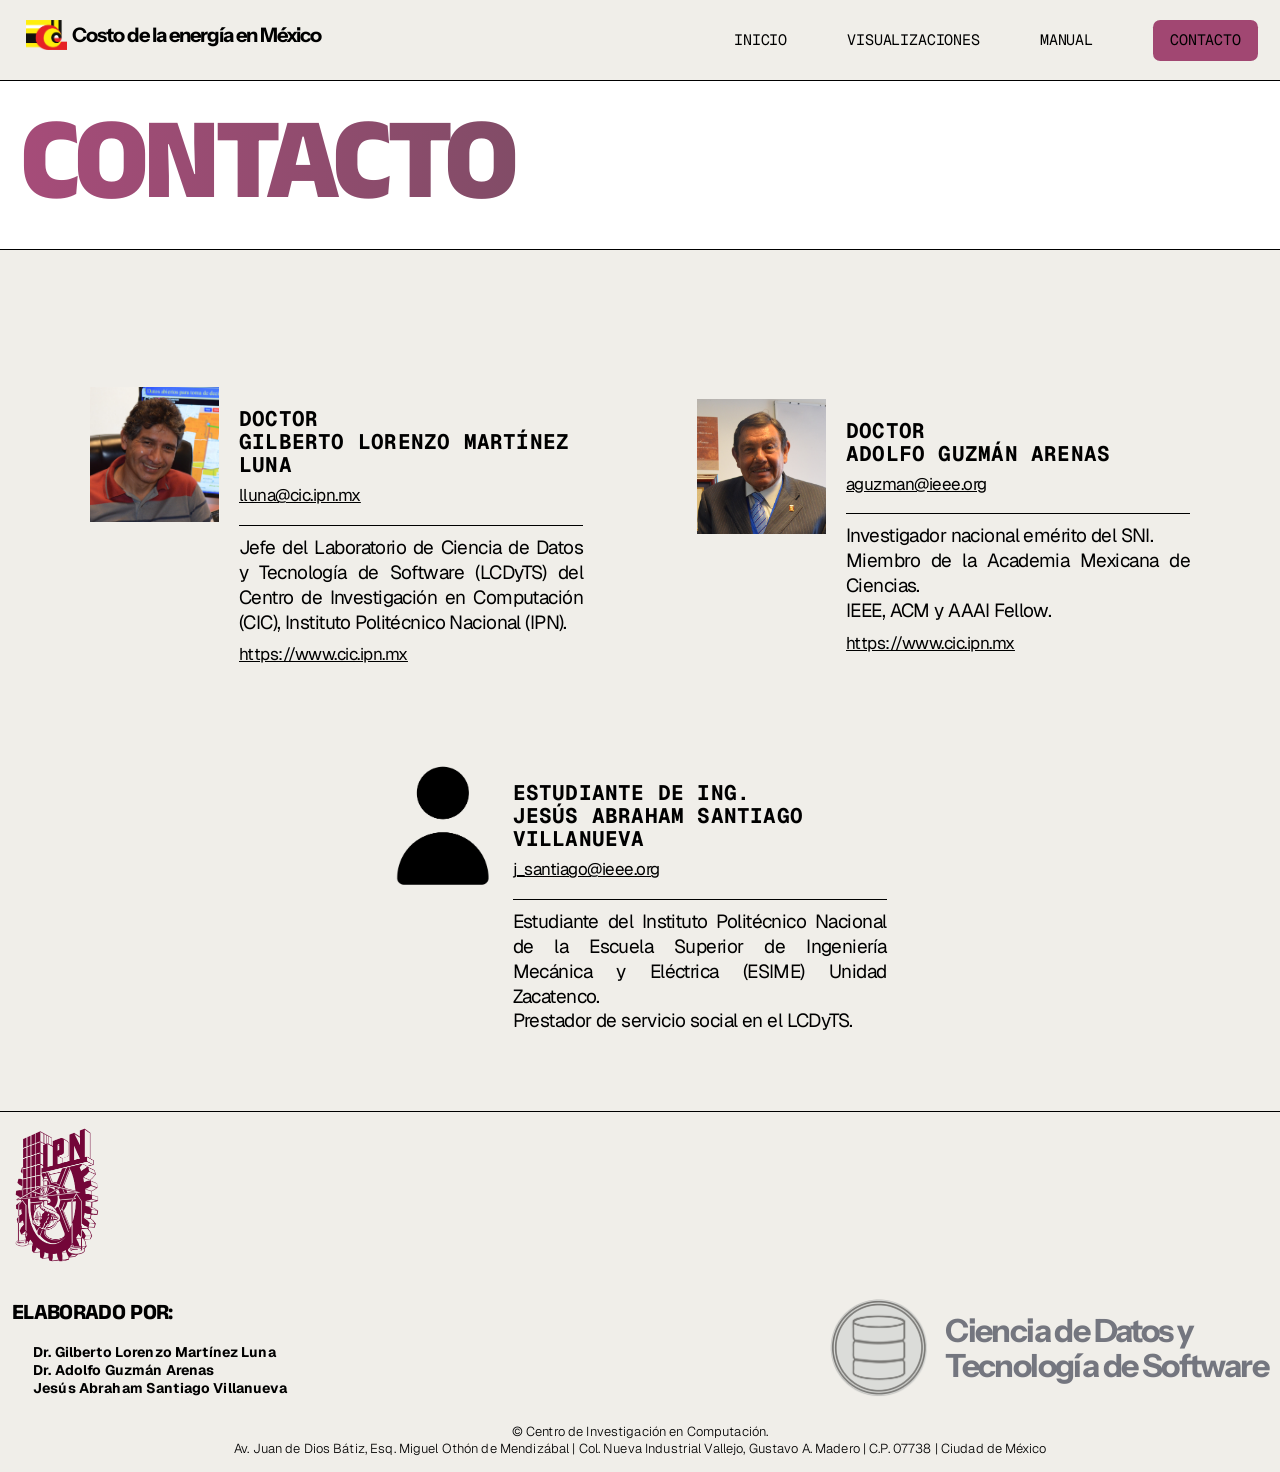
==== contacto.html @ b35221a1 "V1.0.0" ====
<!doctype html>
<html lang="es">
	<head>
		<meta charset="UTF-8" />
		<meta
			name="viewport"
			content="width=device-width, initial-scale=1.0"
		/>
		<title>
			Contacto - Análisis del costo de la energía en México
		</title>
		<link
			rel="preconnect"
			href="https://fonts.googleapis.com"
		/>
		<link
			rel="preconnect"
			href="https://fonts.gstatic.com"
			crossorigin
		/>
		<link
			href="https://fonts.googleapis.com/css2?family=Anek+Tamil:wght@700;800&family=Geist:wght@300;400;700&family=Geist+Mono:wght@400&family=Instrument+Sans:wght@700&display=swap"
			rel="stylesheet"
		/>
		<link rel="stylesheet" href="contacto.css" />
	</head>
	<body>
		<nav class="nav">
			<div class="nav-contents">
				<div class="logo">
					<img src="/img/logo-cic.png" alt="Logo CIC" />
					<p>Costo de la energía en México</p>
				</div>
				<div class="nav-links">
					<a href="/index.html" class="dropdown-toggle">Inicio</a>
				<div class="nav-dropdown">
					<a href="/visualizaciones.html" class="dropdown-toggle">Visualizaciones</a>
					<div class="dropdown-menu">
								<!-- <a href="/visualizaciones2025.html">2025</a> -->
								<a href="/visualizaciones2024.html">2024</a>
								<a href="/visualizaciones2023.html">2023</a>
								<a href="/visualizaciones2022.html">2022</a>
								<a href="/visualizaciones2021.html">2021</a>
								<a href="/visualizaciones2020.html">2020</a>
					</div>
				</div>
						<a href="/manual.html" class="dropdown-toggle">Manual</a>
						<button class="nav-button">Contacto</button>
					</a>
				</div>
			</div>
		</nav>

		<main>
			<header class="title-section">
				<h1>Contacto</h1>
			</header>

			<section class="contact-section">
				<div class="contact-card">
					<img
						src="/img/gilberto.jpg"
						alt="Dr. Gilberto"
						class="contact-image"
					/>
					<div class="contact-info">
						<div class="contact-header">
							<h2 class="contact-title">
								Doctor<br />Gilberto Lorenzo Martínez
								Luna
							</h2>
							<p class="contact-email">
								lluna@cic.ipn.mx
							</p>
						</div>
						<p class="contact-description">
							Jefe del Laboratorio de Ciencia de Datos y
							Tecnología de Software (LCDyTS) del Centro
							de Investigación en Computación (CIC),
							Instituto Politécnico Nacional (IPN).
						</p>
						<p class="contact-website">
							<u>https://www.cic.ipn.mx</u>
						</p>
					</div>
				</div>

				<div class="contact-card">
					<img
						src="/img/adolfo.jpg"
						alt="Dr. Guzmán"
						class="contact-image"
					/>
					<div class="contact-info">
						<div class="contact-header">
							<h2 class="contact-title">
								Doctor<br />Adolfo Guzmán Arenas
							</h2>
							<p class="contact-email">
								aguzman@ieee.org
							</p>
						</div>
						<div class="contact-description-multi">
							<p>
								Investigador nacional emérito del SNI.
							</p>
							<p>
								Miembro de la Academia Mexicana de
								Ciencias.
							</p>
							<p>IEEE, ACM y AAAI Fellow.</p>
						</div>
						<p class="contact-website">
							<u>https://www.cic.ipn.mx</u>
						</p>
					</div>
				</div>
			</section>
			<section class="contact-section-2">
				<div class="contact-card-centered">
					<img
						src="/img/person_icon.png"
						alt="Persona"
						class="contact-image-centered"
					/>
					<div class="contact-info-centered">
						<div class="contact-header">
							<h2 class="contact-title">
								Estudiante de Ing.<br />Jesús Abraham
								Santiago Villanueva
							</h2>
							<p class="contact-email">
								j_santiago@ieee.org
							</p>
						</div>
						<div class="contact-description-multi">
							<p>
								Estudiante del Instituto Politécnico
								Nacional de la Escuela Superior de
								Ingeniería Mecánica y Eléctrica (ESIME)
								Unidad Zacatenco.
							</p>
							<p>
								Prestador de servicio social en el
								LCDyTS.
							</p>
						</div>
					</div>
				</div>
			</section>
		</main>

		<footer class="footer">
			<div class="footer-content">
				<div class="footer-ipn">
					<img
						src="/img/IPN-Logo.png"
						alt="IPN Logo"
						class="footer-ipn-logo"
					/>
				</div>
				<div class="footer-main">
					<div class="footer-authors">
						<h3 class="footer-title">Elaborado por:</h3>
						<ul class="footer-list">
							<li>Dr. Gilberto Lorenzo Martínez Luna</li>
							<li>Dr. Adolfo Guzmán Arenas</li>
							<li>Jesús Abraham Santiago Villanueva</li>
						</ul>
					</div>
					<div class="footer-logo-section">
						<img
							src="/img/cienciadedatosytecdesfw.png"
							alt="Logo"
							class="footer-logo-image"
						/>
						<div class="footer-wordmark">
							<p class="footer-wordmark-text">
								Ciencia de Datos y<br />Tecnología de
								Software
							</p>
						</div>
					</div>
				</div>
			</div>
			<div class="footer-copyright">
				<p>© Centro de Investigación en Computación.</p>
				<p>
					Av. Juan de Dios Bátiz, Esq. Miguel Othón de
					Mendizábal | Col. Nueva Industrial Vallejo,
					Gustavo A. Madero | C.P. 07738 | Ciudad de
					México
				</p>
			</div>
		</footer>
	<!-- Scroll to Top Button -->
	<button id="scrollToTopBtn" class="scroll-to-top" title="Ir hacia arriba">▲</button>
	</body>
	<script>
		const scrollToTopBtn = document.getElementById('scrollToTopBtn');
		
		window.addEventListener('scroll', () => {
			if (window.pageYOffset > 300) {
				scrollToTopBtn.classList.add('show');
			} else {
				scrollToTopBtn.classList.remove('show');
			}
		});
		
		function smoothScrollToTop() {
			const startPosition = window.pageYOffset;
			const distance = startPosition;
			const duration = 2000;
			let start = null;
			
			window.requestAnimationFrame(function step(timestamp) {
				if (!start) start = timestamp;
				const progress = timestamp - start;
				const percentage = Math.min(progress / duration, 1);
				
				const ease = 1 - Math.pow(1 - percentage, 3);
				window.scrollTo(0, startPosition - distance * ease);
				
				if (progress < duration) {
					window.requestAnimationFrame(step);
				}
			});
		}
		
		scrollToTopBtn.addEventListener('click', () => {
			smoothScrollToTop();
		});
	</script>
</html>
---- contacto.css ----
/* ============================================
   CONTACTO PAGE STYLES
   ============================================ */

* {
	margin: 0;
	padding: 0;
	box-sizing: border-box;
}

body {
	font-family: 'Geist', sans-serif;
	background-color: #f0eee9;
	color: #000;
}
:root {
	--accent: #800040;
}

/* ============================================
   NAV BAR
   ============================================ */

.nav {
	position: relative;
	top: 0;
	left: 0;
	right: 0;
	background-color: #f0eee9;
	border-bottom: 1px solid #000;
	padding: 20px;
	z-index: 1000;
	height: 81px;
}

.nav-contents {
	display: flex;
	align-items: flex-start;
	justify-content: flex-start;
	flex-wrap: wrap;
	gap: 35px;
	width: 100%;
	max-width: 1920px;
	margin: 0 auto;
	height: 30px;
}

.logo {
	display: flex;
	align-items: center;
	gap: 5px;
	flex: 1 0 0;
	min-width: 307px;
	height: 30px;
	padding: 0 6px;
}

.logo img {
	width: 41px;
	height: 30px;
	object-fit: cover;
}

.logo p {
	font-family: 'Instrument Sans', sans-serif;
	font-size: 20px;
	font-weight: 700;
	line-height: 1.1;
	letter-spacing: -1px;
	color: #000;
}

.nav-links {
	display: flex;
	gap: 60px;
	align-items: center;
	flex: 1 0 0;
	max-width: 526px;
	min-width: 526px;
	height: 41px;
}

.nav-links a,
.nav-links p {
	font-family: 'Geist Mono', monospace;
	font-size: 15px;
	font-weight: 400;
	line-height: 1.1;
	letter-spacing: -0.15px;
	text-transform: uppercase;
	color: #000;
	text-decoration: none;
	cursor: pointer;
}

.nav-button {
	background-color: rgba(128, 0, 64, 0.7);
	border: none;
	border-radius: 7.246px;
	padding: 12px 17px;
	font-family: 'Geist Mono', monospace;
	font-size: 15px;
	font-weight: 400;
	line-height: 1.1;
	letter-spacing: -0.15px;
	text-transform: uppercase;
	color: #000;
	cursor: pointer;
	transition: background-color 0.3s ease;
}

.nav-button:hover {
	background-color: rgba(128, 0, 64, 0.9);
}

/* Dropdown Menu */
.nav-dropdown {
	position: relative;
	display: inline-block;
}

.dropdown-toggle {
	display: block;
	cursor: pointer;
	transition: color 0.3s ease;
}

.dropdown-toggle:hover {
	color: var(--accent);
}

.dropdown-menu {
	position: absolute;
	top: 100%;
	left: 0;
	background-color: #fff;
	border: 1px solid #e0e0e0;
	border-radius: 5px;
	box-shadow: 0 4px 12px rgba(0, 0, 0, 0.1);
	padding: 8px 0;
	min-width: 200px;
	opacity: 0;
	visibility: hidden;
	transform: translateY(-10px);
	transition: all 0.3s ease;
	z-index: 1001;
	margin-top: 5px;
}

.nav-dropdown:hover .dropdown-menu {
	opacity: 1;
	visibility: visible;
	transform: translateY(0);
}

.dropdown-menu a {
	display: block;
	padding: 10px 16px;
	color: #000;
	text-decoration: none;
	font-family: 'Geist Mono', monospace;
	font-size: 13px;
	font-weight: 400;
	letter-spacing: -0.15px;
	text-transform: uppercase;
	transition: background-color 0.2s ease;
}

.dropdown-menu a:hover {
	background-color: rgba(128, 0, 64, 0.1);
	color: var(--accent);
}

/* ============================================
   MAIN CONTENT
   ============================================ */

main {
	display: flex;
	flex-direction: column;
	width: 100%;
}

/* ============================================
   TITLE SECTION
   ============================================ */

.title-section {
	display: flex;
	flex-wrap: wrap;
	align-items: center;
	gap: 10px;
	width: 100%;
	height: 168px;
	max-height: 168px;
	padding: 20px;
	background-color: #ffffff;
	min-width: 859px;
}

.title-section h1 {
	font-family: 'Anek Tamil', sans-serif;
	font-size: 116px;
	font-weight: 800;
	line-height: 1.1;
	letter-spacing: -5.8px;
	text-transform: uppercase;
	width: 1260px;
	height: 100%;
	background: linear-gradient(
		to right,
		rgba(128, 0, 64, 0.7),
		rgba(0, 0, 0, 0.7)
	);
	-webkit-background-clip: text;
	-webkit-text-fill-color: transparent;
	background-clip: text;
}

/* ============================================
   CONTACT SECTION (TWO COLUMNS)
   ============================================ */

.contact-section {
	background-color: #f0eee9;
	border-top: 1px solid #000;
	display: flex;
	flex-wrap: wrap;
	gap: 74px;
	align-items: center;
	justify-content: center;
	min-height: 427px;
	padding-top: 117px;
	padding-left: 12px;
	padding-right: 12px;
	width: 100%;
}

.contact-card {
	background-color: #f0eee9;
	max-width: 533px;
	min-width: 533px;
	display: flex;
	gap: 20px;
	align-items: flex-start;
	justify-content: center;
	padding: 20px;
}

.contact-image {
	width: 129px;
	height: 135px;
	object-fit: cover;
	flex-shrink: 0;
}

.contact-info {
	display: flex;
	flex-direction: column;
	gap: 10px;
	align-items: flex-start;
	line-height: 1.31;
	color: #000;
}

.contact-header {
	border-bottom: 1px solid #000;
	display: flex;
	flex-direction: column;
	gap: 10px;
	padding-top: 20px;
	padding-bottom: 20px;
	width: 100%;
}

.contact-title {
	font-family: 'Geist Mono', monospace;
	font-weight: 700;
	font-size: 21px;
	text-transform: uppercase;
	letter-spacing: 0.21px;
	line-height: 1.1;
	margin: 0;
}

.contact-email {
	font-family: 'Geist', sans-serif;
	font-size: 17px;
	text-decoration: underline;
	letter-spacing: -0.51px;
	text-align: justify;
	line-height: 1.1;
}

.contact-description {
	font-family: 'Geist', sans-serif;
	font-size: 19px;
	text-align: justify;
	letter-spacing: -0.57px;
	line-height: 1.31;
}

.contact-description-multi {
	font-family: 'Geist', sans-serif;
	font-size: 19px;
	text-align: justify;
	letter-spacing: -0.57px;
	line-height: 1.31;
}

.contact-description-multi p {
	margin: 0;
	line-height: 1.31;
}

.contact-website {
	font-family: 'Geist', sans-serif;
	font-size: 17px;
	text-decoration: underline;
	letter-spacing: -0.51px;
	line-height: 1.1;
}

/* ============================================
   CONTACT SECTION 2 (STUDENT)
   ============================================ */

.contact-section-2 {
	background-color: #f0eee9;
	display: flex;
	align-items: center;
	justify-content: center;
	min-height: 427px;
	padding-left: 12px;
	padding-right: 12px;
	padding-top: 45px;
	padding-bottom: 45px;
	width: 100%;
}

.contact-card-centered {
	background-color: #f0eee9;
	max-width: 533px;
	min-width: 533px;
	display: flex;
	gap: 20px;
	align-items: flex-start;
	justify-content: center;
	padding: 20px;
}

.contact-image-centered {
	width: 99px;
	height: 129px;
	object-fit: cover;
	flex-shrink: 0;
}

.contact-info-centered {
	display: flex;
	flex-direction: column;
	gap: 10px;
	align-items: flex-start;
	line-height: 1.31;
	color: #000;
}

/* ============================================
   FOOTER
   ============================================ */

.footer {
	background-color: #f0eee9;
	border-top: 1px solid #000;
	display: flex;
	flex-direction: column;
	gap: 25px;
	align-items: center;
	justify-content: center;
	min-height: 360px;
	overflow: clip;
	padding-left: 12px;
	padding-right: 12px;
	padding-top: 15px;
	padding-bottom: 15px;
	width: 100%;
}

.footer-content {
	display: flex;
	flex-direction: column;
	gap: 35px;
	align-items: flex-start;
	width: 100%;
}

.footer-ipn {
	display: flex;
	align-items: flex-start;
	width: 100%;
}

.footer-ipn-logo {
	width: 91px;
	height: 136px;
	object-fit: cover;
}

.footer-main {
	display: flex;
	flex-wrap: wrap;
	gap: 20px;
	align-items: center;
	justify-content: center;
	width: 100%;
}

.footer-authors {
	display: flex;
	flex: 1 0 0;
	flex-direction: column;
	gap: 15px;
	align-items: center;
	min-width: 272px;
}

.footer-title {
	font-family: 'Anek Tamil', sans-serif;
	font-weight: 700;
	font-size: 22px;
	text-transform: uppercase;
	letter-spacing: -0.66px;
	line-height: 1.31;
	color: #000;
	width: 100%;
	margin: 0;
}

.footer-list {
	list-style: none;
	width: 100%;
	padding: 0;
	margin: 0;
}

.footer-list li {
	font-family: 'Geist', sans-serif;
	font-weight: 700;
	font-size: 14px;
	letter-spacing: 0.14px;
	color: #000;
	line-height: 1.31;
	margin-left: 21px;
}

.footer-logo-section {
	display: flex;
	flex: 1 0 0;
	gap: 16px;
	align-items: center;
	justify-content: flex-end;
	min-width: 443px;
}

.footer-logo-image {
	width: 100px;
	height: 100px;
	object-fit: cover;
	flex-shrink: 0;
}

.footer-wordmark {
	line-height: 1;
	display: inline-block;
}

.footer-wordmark-text {
	font-family: 'Instrument Sans', sans-serif;
	font-weight: 700;
	font-size: 32px;
	color: #74767f;
	letter-spacing: -1.6px;
	line-height: 1.1;
	margin: 0;
}

.footer-copyright {
	display: flex;
	flex-direction: column;
	align-items: center;
	width: 100%;
}

.footer-copyright p {
	font-family: 'Geist', sans-serif;
	font-weight: 300;
	font-size: 13px;
	color: #000;
	text-align: center;
	line-height: 1.31;
	letter-spacing: 0.13px;
	margin: 0;
}

/* Scroll to Top Button */
.scroll-to-top {
	position: fixed;
	bottom: 30px;
	right: 30px;
	width: 50px;
	height: 50px;
	border-radius: 50%;
	background-color: var(--accent);
	color: #fff;
	border: none;
	font-size: 20px;
	cursor: pointer;
	opacity: 0;
	visibility: hidden;
	transform: scale(0);
	transition: all 0.3s ease;
	display: flex;
	align-items: center;
	justify-content: center;
	box-shadow: 0 4px 12px rgba(128, 0, 64, 0.3);
	z-index: 999;
}

.scroll-to-top.show {
	opacity: 1;
	visibility: visible;
	transform: scale(1);
}

.scroll-to-top:hover {
	background-color: rgba(128, 0, 64, 0.8);
	box-shadow: 0 6px 16px rgba(128, 0, 64, 0.4);
}

/* ============================================
   RESPONSIVE DESIGN
   ============================================ */

@media (max-width: 1200px) {
	.nav {
		gap: 20px;
		padding: 15px;
	}

	.nav-links {
		gap: 40px;
		max-width: 100%;
		min-width: auto;
	}

	.title-heading {
		font-size: 80px;
		letter-spacing: -4px;
	}

	.contact-section {
		gap: 40px;
		padding-top: 60px;
	}

	.contact-card {
		max-width: 100%;
		min-width: auto;
	}

	.contact-section-2 {
		min-height: auto;
		padding-top: 30px;
		padding-bottom: 30px;
	}

	.contact-card-centered {
		max-width: 100%;
	}

	.footer-authors {
		min-width: auto;
		flex: 1 0 100%;
	}

	.footer-logo-section {
		min-width: auto;
		flex: 1 0 100%;
		justify-content: center;
	}
}

@media (max-width: 768px) {
	.nav {
		height: auto;
		gap: 15px;
		padding: 12px;
	}

	.nav-logo {
		min-width: auto;
		flex: 1 0 100%;
	}

	.nav-links {
		flex: 1 0 100%;
		gap: 30px;
		height: auto;
		max-width: 100%;
		min-width: auto;
	}

	.title-heading {
		font-size: 60px;
		letter-spacing: -3px;
	}

	.contact-section {
		flex-direction: column;
		gap: 30px;
		padding-top: 40px;
	}

	.contact-card {
		max-width: 100%;
		min-width: auto;
		flex-direction: column;
		align-items: center;
		text-align: center;
	}

	.contact-info {
		align-items: center;
	}

	.contact-header {
		width: 100%;
	}

	.contact-description,
	.contact-description-multi {
		font-size: 16px;
	}

	.contact-section-2 {
		padding-top: 25px;
		padding-bottom: 25px;
	}

	.contact-card-centered {
		flex-direction: column;
		align-items: center;
		text-align: center;
	}

	.contact-info-centered {
		align-items: center;
	}

	main {
		margin-top: auto;
	}

	.footer {
		gap: 15px;
		padding-top: 12px;
		padding-bottom: 12px;
	}

	.footer-content {
		gap: 20px;
	}

	.footer-main {
		flex-direction: column;
		gap: 15px;
	}

	.footer-authors {
		flex: 1 0 auto;
		width: 100%;
	}

	.footer-logo-section {
		flex: 1 0 auto;
		width: 100%;
		justify-content: center;
	}

	.footer-wordmark-text {
		font-size: 24px;
	}
}
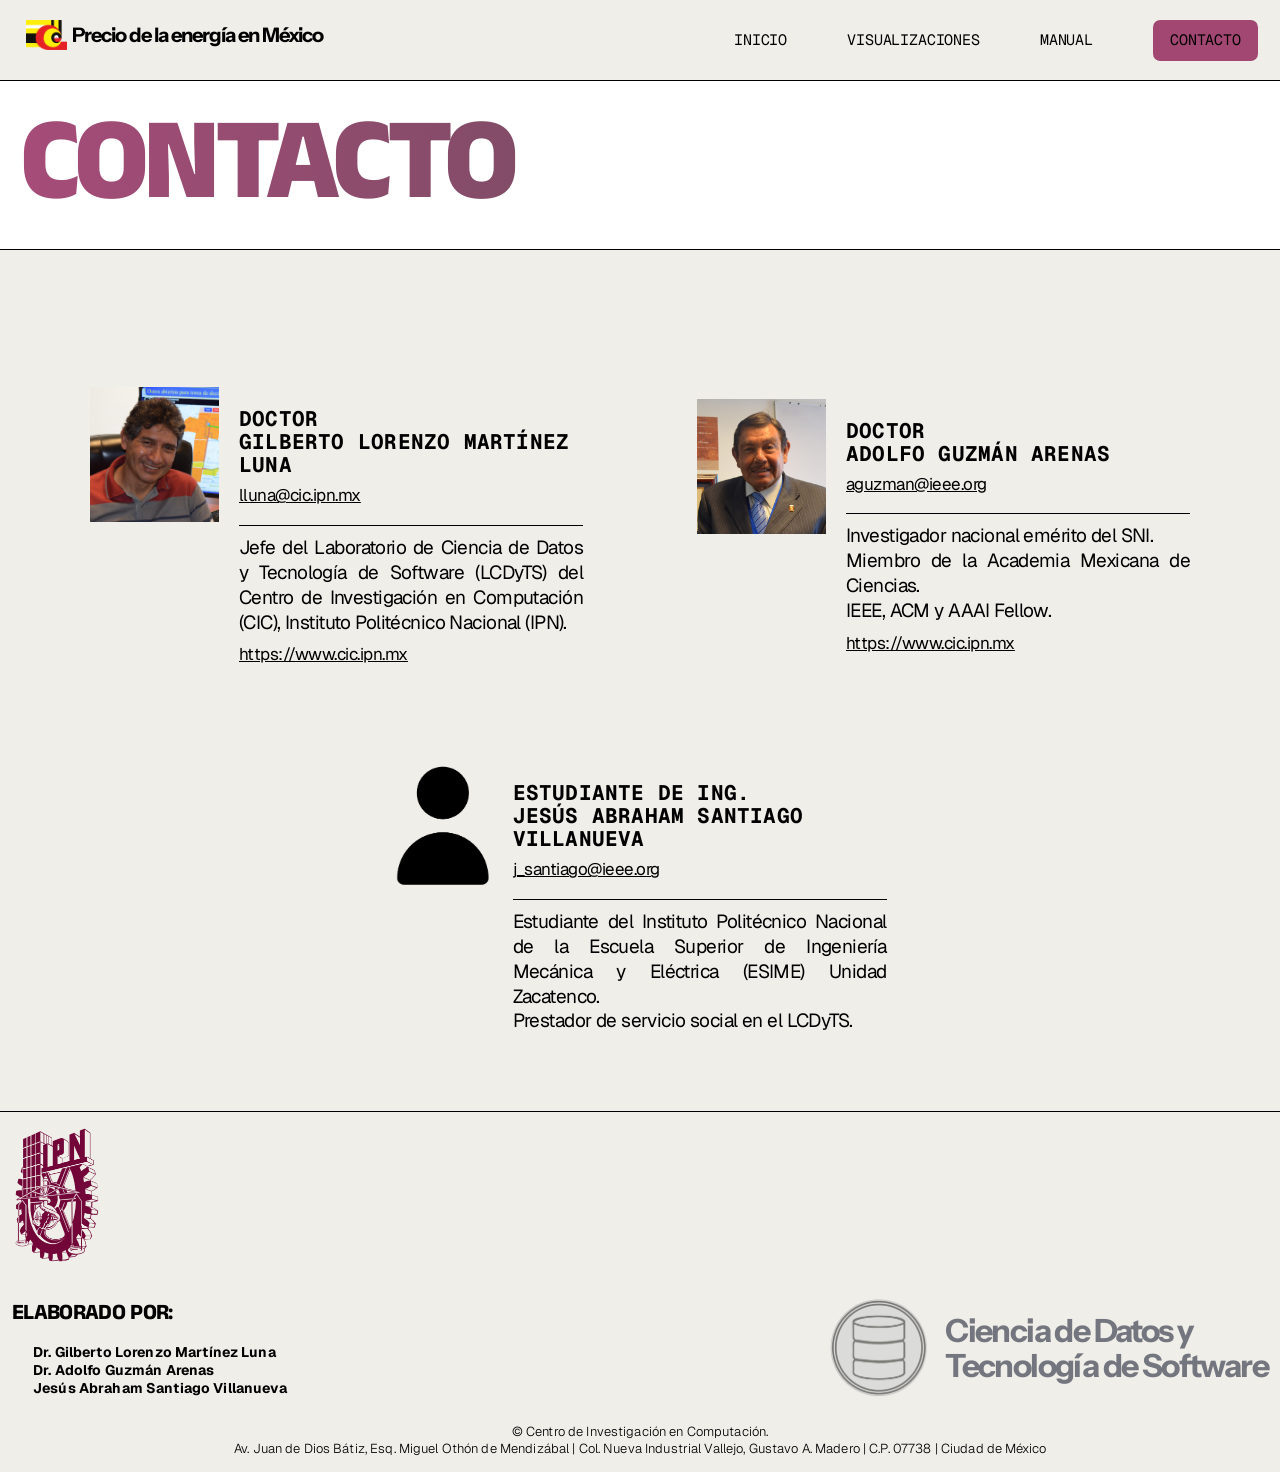
==== commit d9a0c4ee: "V1.0.6 Actualización de Costos a Precios" ====
--- a/contacto.html
+++ b/contacto.html
@@ -7,7 +7,7 @@
 			content="width=device-width, initial-scale=1.0"
 		/>
 		<title>
-			Contacto - Análisis del costo de la energía en México
+			Contacto - Análisis del precio de la energía en México
 		</title>
 		<link
 			rel="preconnect"
@@ -29,14 +29,19 @@
 			<div class="nav-contents">
 				<div class="logo">
 					<img src="/img/logo-cic.png" alt="Logo CIC" />
-					<p>Costo de la energía en México</p>
+					<p>Precio de la energía en México</p>
 				</div>
 				<div class="nav-links">
 					<a href="/index.html" class="dropdown-toggle">Inicio</a>
 				<div class="nav-dropdown">
 					<a href="/visualizaciones.html" class="dropdown-toggle">Visualizaciones</a>
 					<div class="dropdown-menu">
-								<!-- <a href="/visualizaciones2025.html">2025</a> -->
+								<a
+									href="/visualizaciones_temporales.html"
+									>2020-2025 Precio de la energía y sus
+									componentes</a
+								>
+								<a href="/visualizaciones2025.html">2025</a>
 								<a href="/visualizaciones2024.html">2024</a>
 								<a href="/visualizaciones2023.html">2023</a>
 								<a href="/visualizaciones2022.html">2022</a>
